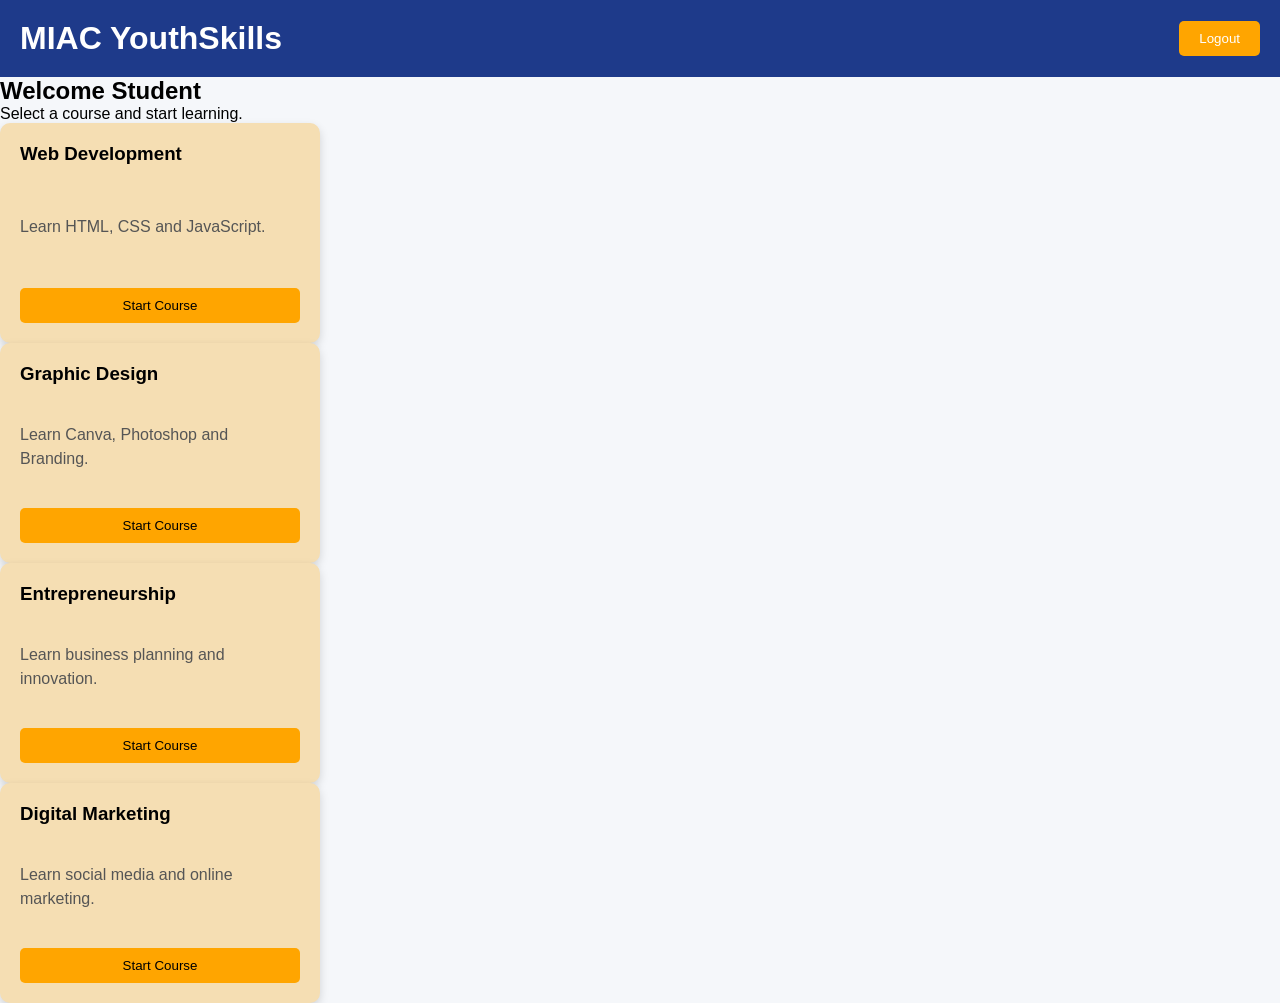
==== dashbord.html @ 0ec2c66f "first commit" ====
<!DOCTYPE html>
<html lang="en">
<head>
    <meta charset="UTF-8">
    <meta name="viewport" content="width=device-width, initial-scale=1.0">
    <title>MIAC Dashboard</title>
    <link rel="stylesheet" href="dashbord.css">
</head>
<body>

    <header>
        <h1>MIAC YouthSkills</h1>
        <button id="logoutBtn">Logout</button>
    </header>

    <section class="welcome">
        <h2>Welcome Student</h2>
        <p>Select a course and start learning.</p>
    </section>

    <section class="courses">

        <div class="course-card">
            <h3>Web Development</h3>
            <p>Learn HTML, CSS and JavaScript.</p>
            <button>Start Course</button>
        </div>

        <div class="course-card">
            <h3>Graphic Design</h3>
            <p>Learn Canva, Photoshop and Branding.</p>
            <button>Start Course</button>
        </div>

        <div class="course-card">
            <h3>Entrepreneurship</h3>
            <p>Learn business planning and innovation.</p>
            <button>Start Course</button>
        </div>

        <div class="course-card">
            <h3>Digital Marketing</h3>
            <p>Learn social media and online marketing.</p>
            <button>Start Course</button>
        </div>

    </section>

    <script src="dashbord.js"></script>

</body>
</html>
---- dashbord.css ----
*{
    margin:0;
    padding:0;
    box-sizing:border-box;
    font-family:Arial, sans-serif;
}

body{
    background:#f5f7fa;
}

header{
    background:#1e3a8a;
    color:white;
    padding:20px;
    display:flex;
    justify-content:space-between;
    align-items:center;
}

header button{
    background:orange;
    color:white;
    border:none;
    padding:10px 20px;
    border-radius:5px;
    cursor:pointer;
}

.dashboard{
    display:flex;
    flex-wrap:wrap;
    justify-content:center;
    gap:25px;
    padding:30px;
}

.course-card{
    width:320px;
    height:220px;
    background:wheat;
    border-radius:10px;
    box-shadow:0px 4px 10px rgba(0,0,0,0.15);

    display:flex;
    flex-direction:column;
    justify-content:space-between;

    padding:20px;
}

.course-card h2{
    color:#1e3a8a;
}

.course-card p{
    color:#555;
    line-height:1.5;
}

.course-card button{
    background:orange;
    color:black;
    border:none;
    padding:10px;
    border-radius:5px;
    cursor:pointer;
    width:100%;
}

.course-card:hover{
    transform:translateY(-5px);
    transition:0.3s;
}
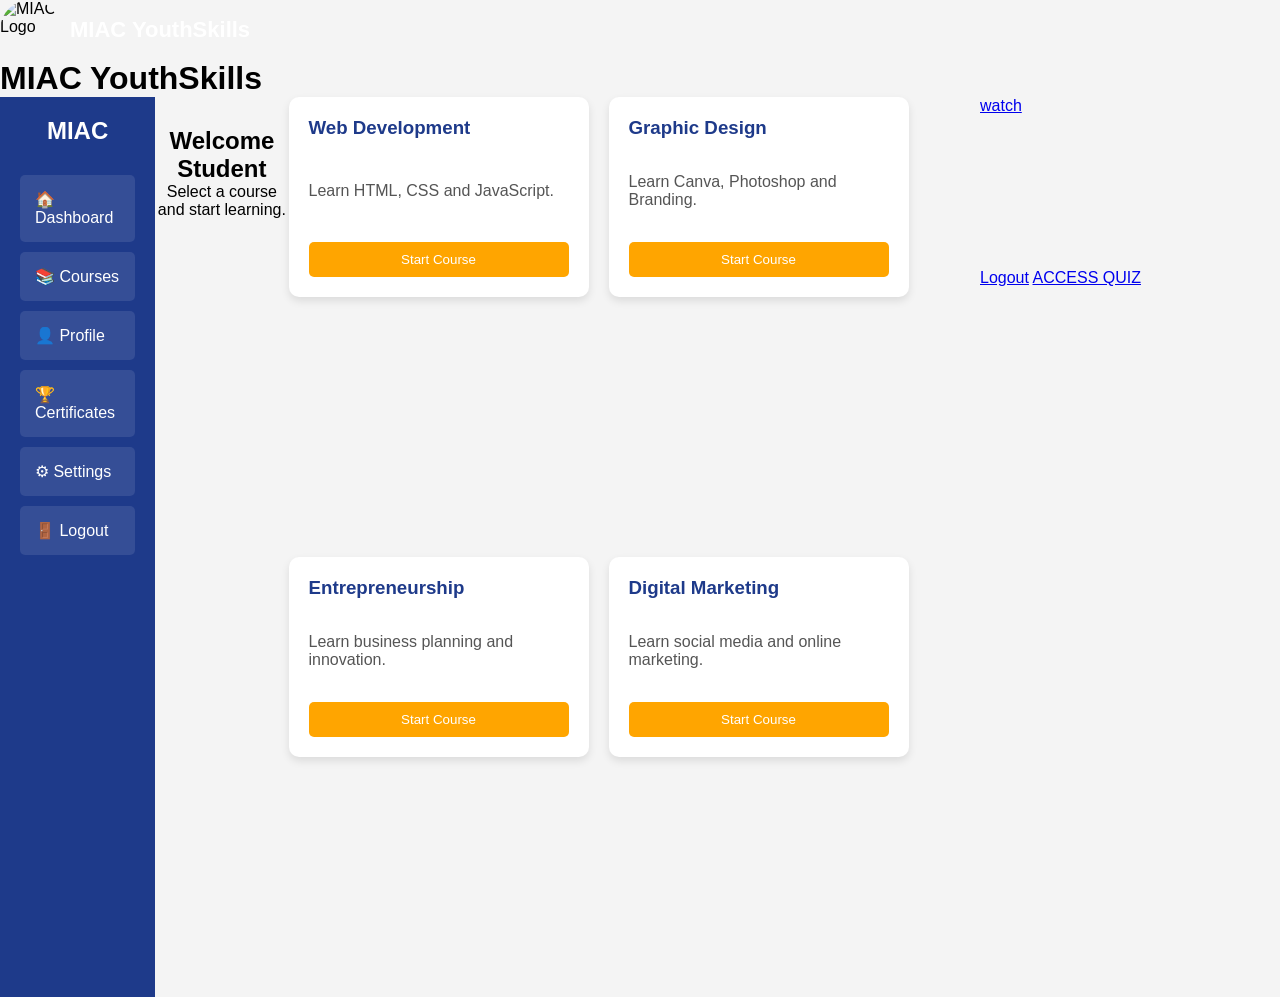
==== commit 49303f0e: "my change" ====
--- a/dashbord.html
+++ b/dashbord.html
@@ -9,9 +9,32 @@
 <body>
 
     <header>
+        <div class="logo-container">
+
+    <img src="images/logo.png" alt="MIAC Logo">
+
+    <h2>MIAC YouthSkills</h2>
+
+</div>
         <h1>MIAC YouthSkills</h1>
-        <button id="logoutBtn">Logout</button>
     </header>
+    <div class="container">
+
+        <!-- Sidebar -->
+        <div class="sidebar">
+            <h2>MIAC</h2>
+
+            <ul>
+                <li>🏠 Dashboard</li>
+                <li>📚 Courses</li>
+                <li>👤 Profile</li>
+                <li>🏆 Certificates</li>
+                <li>⚙ Settings</li>
+                <li>🚪 Logout</li>
+            </ul>
+        </div>
+
+
 
     <section class="welcome">
         <h2>Welcome Student</h2>
@@ -45,7 +68,12 @@
         </div>
 
     </section>
-
+    <div class="video">
+    <a href="lesson.html">watch  <video src="www.agasobanuyenow.com-Myoxford"></video>
+    </a>
+    <a href=class id="logoutBtn">Logout</a>
+    <a href="quiz.html"> ACCESS QUIZ</a>
+    </div>
     <script src="dashbord.js"></script>
 
 </body>
--- a/dashbord.css
+++ b/dashbord.css
@@ -6,69 +6,113 @@
 }
 
 body{
-    background:#f5f7fa;
+    background:#f4f4f4;
 }
 
-header{
+/* Main Container */
+.container{
+    display:flex;
+    height:100vh;
+}
+
+/* Sidebar */
+.sidebar{
+    width:250px;
     background:#1e3a8a;
     color:white;
     padding:20px;
-    display:flex;
-    justify-content:space-between;
-    align-items:center;
 }
 
-header button{
-    background:orange;
-    color:white;
-    border:none;
-    padding:10px 20px;
+.sidebar h2{
+    text-align:center;
+    margin-bottom:30px;
+}
+
+.sidebar ul{
+    list-style:none;
+}
+
+.sidebar ul li{
+    padding:15px;
+    margin-bottom:10px;
+    background:rgba(255,255,255,0.1);
     border-radius:5px;
     cursor:pointer;
 }
 
-.dashboard{
-    display:flex;
-    flex-wrap:wrap;
-    justify-content:center;
-    gap:25px;
+.sidebar ul li:hover{
+    background:orange;
+}
+
+/* Main Content */
+.main-content{
+    flex:1;
     padding:30px;
 }
 
+.main-content h1{
+    margin-bottom:30px;
+    color:#1e3a8a;
+}
+
+/* Courses Layout */
+.courses{
+    display:flex;
+    flex-wrap:wrap;
+    gap:20px;
+}
+
+/* Course Cards */
 .course-card{
-    width:320px;
-    height:220px;
-    background:wheat;
+    width:300px;
+    height:200px;
+    background:white;
     border-radius:10px;
-    box-shadow:0px 4px 10px rgba(0,0,0,0.15);
+    padding:20px;
+    box-shadow:0 4px 8px rgba(0,0,0,0.1);
 
     display:flex;
     flex-direction:column;
     justify-content:space-between;
-
-    padding:20px;
 }
 
-.course-card h2{
+.course-card h3{
     color:#1e3a8a;
 }
 
 .course-card p{
     color:#555;
-    line-height:1.5;
 }
 
 .course-card button{
     background:orange;
-    color:black;
+    color:white;
     border:none;
     padding:10px;
     border-radius:5px;
     cursor:pointer;
-    width:100%;
 }
 
-.course-card:hover{
-    transform:translateY(-5px);
-    transition:0.3s;
+.course-card button:hover{
+    background:#ff8c00;
+}
+.welcome{
+    text-align:center;
+    margin:30px 0;
+}
+.logo-container{
+    display:flex;
+    align-items:center;
+    gap:10px;
+}
+
+.logo-container img{
+    width:60px;
+    height:60px;
+    border-radius:50%;
+}
+
+.logo-container h2{
+    color:white;
+    font-size:22px;
 }
